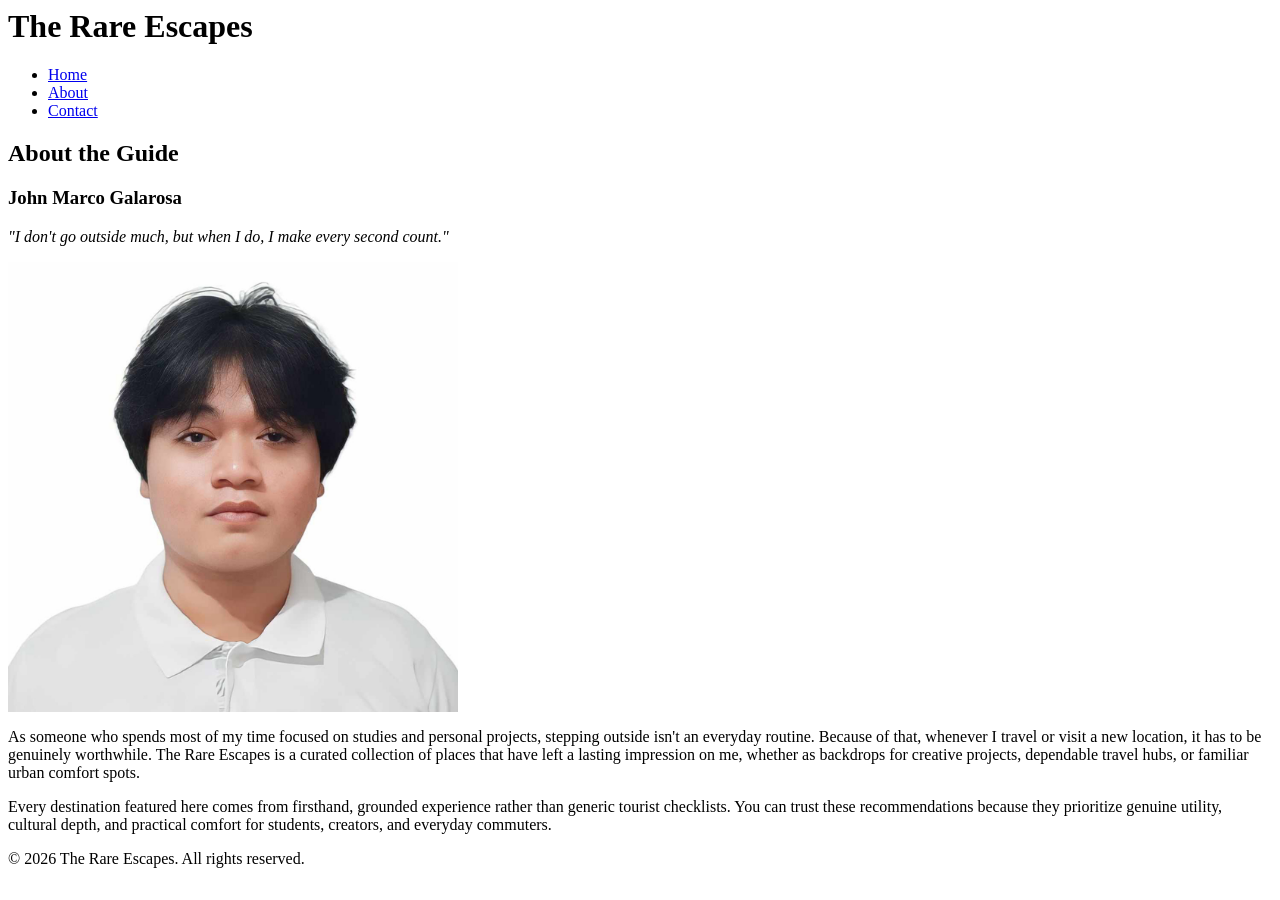
==== about.html @ bfe755ba "Updated about.html with owner section and guide story" ====
<head>
  <meta charset="UTF-8">
  <meta name="viewport" content="width=device-width, initial-scale=1.0">
  <title>About - The Rare Escapes</title>
</head>
<body>

  <header>
    <h1>The Rare Escapes</h1>
    <nav>
      <ul>
        <li><a href="index.html">Home</a></li>
        <li><a href="about.html">About</a></li>
        <li><a href="contact.html">Contact</a></li>
      </ul>
    </nav>
  </header>

  <main>
    <section>
      <h2>About the Guide</h2>
      <h3>John Marco Galarosa</h3>
      <p><em>"I don't go outside much, but when I do, I make every second count."</em></p>
      <img src="images/john-marco-galarosa.jpg" alt="Photo of John Marco Galarosa" width="450">

      <p>As someone who spends most of my time focused on studies and personal projects, stepping outside isn't an everyday routine. Because of that, whenever I travel or visit a new location, it has to be genuinely worthwhile. The Rare Escapes is a curated collection of places that have left a lasting impression on me, whether as backdrops for creative projects, dependable travel hubs, or familiar urban comfort spots.</p>

      <p>Every destination featured here comes from firsthand, grounded experience rather than generic tourist checklists. You can trust these recommendations because they prioritize genuine utility, cultural depth, and practical comfort for students, creators, and everyday commuters.</p>
    </section>
  </main>

  <footer>
    <p>&copy; 2026 The Rare Escapes. All rights reserved.</p>
  </footer>

</body>
</html>
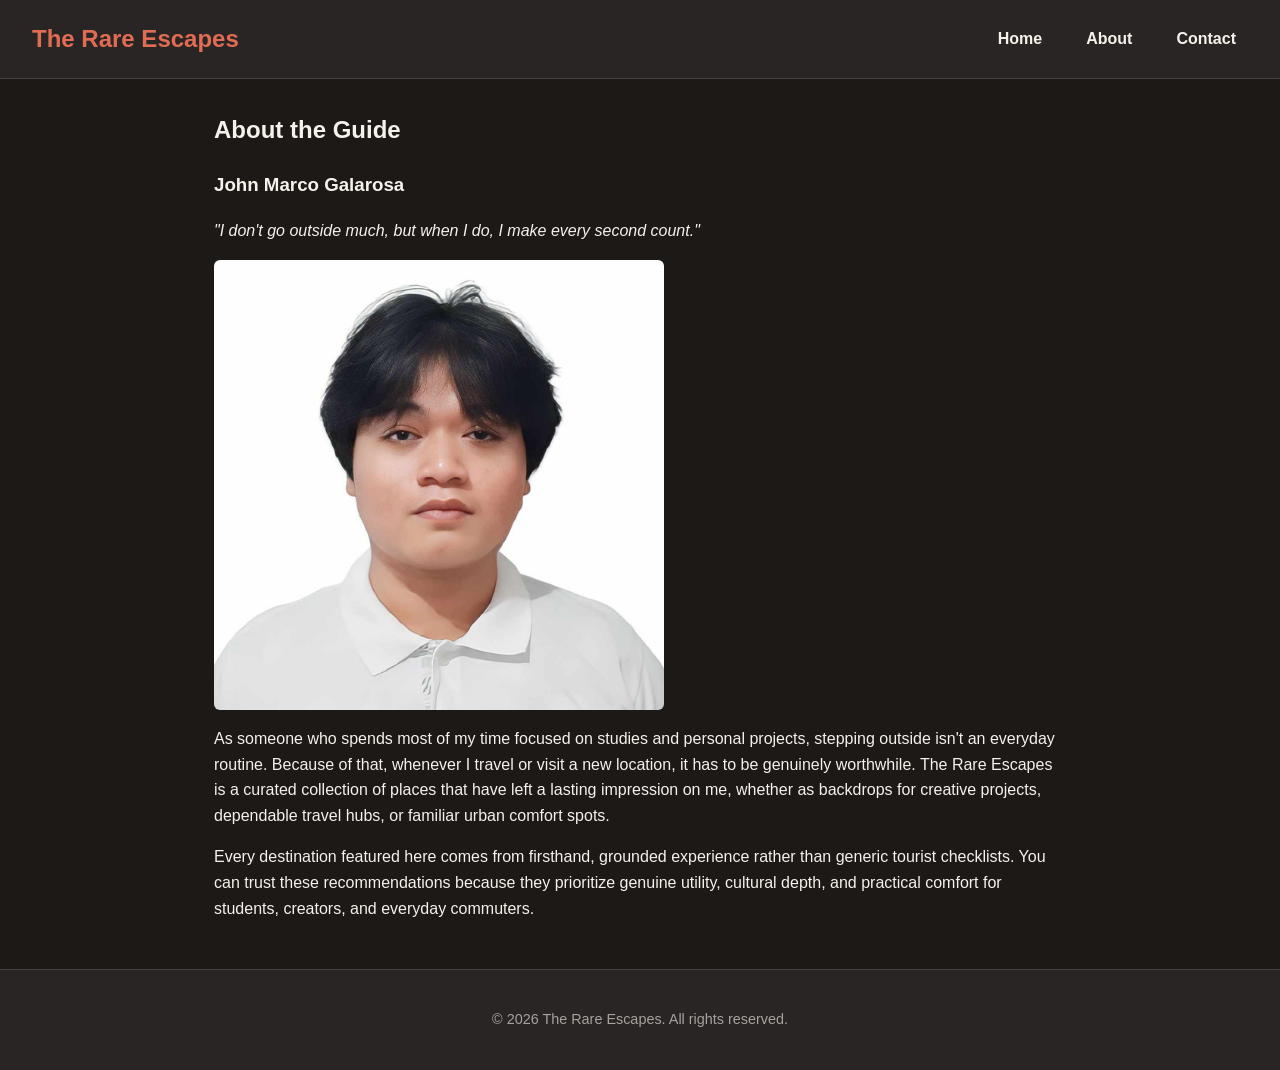
==== commit e08bea5d: "Apply site-header class for flexbox navigation" ====
--- a/about.html
+++ b/about.html
@@ -2,10 +2,11 @@
   <meta charset="UTF-8">
   <meta name="viewport" content="width=device-width, initial-scale=1.0">
   <title>About - The Rare Escapes</title>
+  <link rel="stylesheet" href="style.css">
 </head>
 <body>
 
-  <header>
+  <header class="site-header">
     <h1>The Rare Escapes</h1>
     <nav>
       <ul>
--- a/style.css
+++ b/style.css
@@ -0,0 +1,257 @@
+/* 1. VARIABLES */
+:root {
+  --brand: #e06d53;             
+  --brand-hover: #c85339;       
+  --dark-ink: #f5f2eb;          
+  --muted-grey: #a8a29e;        
+  --light-bg: #1c1917;          
+  --surface-card: #292524;      
+  --border-color: #44403c;      
+  --white: #ffffff;
+}
+
+/* 2. BASE STYLES */
+*,
+*::before,
+*::after {
+  box-sizing: border-box;
+}
+
+body {
+  margin: 0;
+  font-family: -apple-system, BlinkMacSystemFont, "Segoe UI", Roboto, Helvetica, Arial, sans-serif;
+  line-height: 1.6;
+  color: var(--dark-ink);
+  background-color: var(--light-bg);
+}
+
+img {
+  max-width: 100%;
+  height: auto;
+  display: block;
+  border-radius: 6px;
+}
+
+/* 3. LAYOUT REGIONS */
+header,
+.site-header {
+  display: flex;
+  justify-content: space-between;
+  align-items: center;
+  background-color: var(--surface-card);
+  padding: 1.25rem 2rem;
+  border-bottom: 1px solid var(--border-color);
+}
+
+header h1,
+.site-header h1 {
+  margin: 0;
+  font-size: 1.5rem;
+  color: var(--brand);
+}
+
+/* Nav Flex Container */
+.site-header nav ul,
+nav ul {
+  display: flex;
+  align-items: center;
+  gap: 20px;            /* Modern flex gap replaces li margins */
+  list-style: none;
+  padding: 0;
+  margin: 0;
+}
+
+nav a {
+  text-decoration: none;
+  color: var(--dark-ink);
+  font-weight: 600;
+  padding: 0.5rem 0.75rem;
+  transition: color 0.2s ease;
+}
+
+nav a:hover,
+nav a:focus {
+  color: var(--brand);
+}
+
+main {
+  max-width: 900px;
+  margin: 2rem auto;
+  padding: 0 1.5rem;
+}
+
+/* Centered Banner */
+.hero-banner {
+  display: flex;
+  justify-content: center;
+  align-items: center;
+  text-align: center;
+  min-height: 160px;    
+  background-color: var(--surface-card);
+  border: 1px solid var(--border-color);
+  border-radius: 8px;
+  margin-bottom: 2rem;
+  padding: 1.5rem;
+}
+
+.hero-banner p {
+  margin: 0;
+  font-size: 1.15rem;
+  font-weight: 500;
+  color: var(--dark-ink);
+  max-width: 650px;
+}
+
+footer {
+  background-color: var(--surface-card);
+  border-top: 1px solid var(--border-color);
+  text-align: center;
+  padding: 1.5rem;
+  margin-top: 3rem;
+  color: var(--muted-grey);
+  font-size: 0.9rem;
+}
+
+/* 4. PLACE CARDS COMPONENT */
+.place-card {
+  background-color: var(--surface-card);
+  border-radius: 8px;
+  padding: 24px;
+  margin-bottom: 24px;
+
+  /* 1. Subtle outline around the entire card */
+  border: 1px solid var(--border-color);
+
+  /* 2. Overrides the left side with the terracotta accent stripe */
+  border-left: 5px solid var(--brand);
+}
+
+.place-card .place-title {
+  margin-top: 0;
+  margin-bottom: 0.5rem;
+  font-size: 1.35rem;
+  color: var(--white);
+}
+
+.place-card .location {
+  font-size: 0.95rem;
+  font-weight: 600;
+  color: var(--brand);
+  margin-top: 0;
+  margin-bottom: 0.75rem;
+}
+
+.place-card p {
+  color: var(--muted-grey);
+}
+
+.place-card a {
+  display: inline-block;
+  margin-top: 0.75rem;
+  color: var(--brand);
+  font-weight: 600;
+  text-decoration: none;
+}
+
+.place-card a:hover {
+  text-decoration: underline;
+}
+
+/* Detail page article container */
+article {
+  background-color: var(--surface-card);
+  border-radius: 8px;
+  padding: 24px;
+  margin-bottom: 24px;
+  border: 1px solid var(--border-color);
+}
+
+/* Specifications Table */
+table {
+  width: 100%;
+  border-collapse: collapse;
+  background-color: var(--surface-card);
+  margin: 1.5rem 0;
+}
+
+th, td {
+  padding: 0.75rem;
+  border: 1px solid var(--border-color);
+  text-align: left;
+}
+
+th {
+  background-color: #342e2b;
+  color: var(--dark-ink);
+}
+
+/* 5. CONTACT & SUGGESTION FORM STYLING */
+fieldset {
+  background-color: var(--surface-card);
+  border: 1px solid var(--border-color);
+  border-radius: 8px;
+  padding: 24px;
+  margin-bottom: 24px;
+}
+
+legend {
+  font-weight: 700;
+  padding: 0 8px;
+  font-size: 1.1rem;
+  color: var(--brand);
+}
+
+label {
+  display: inline-block;
+  margin-bottom: 6px;
+  font-weight: 600;
+  color: var(--dark-ink);
+}
+
+input[type="text"],
+input[type="email"],
+select,
+textarea {
+  width: 100%;
+  padding: 10px 12px;
+  background-color: var(--light-bg);
+  border: 1px solid var(--border-color);
+  border-radius: 6px;
+  color: var(--dark-ink);
+  font-family: inherit;
+  font-size: 1rem;
+}
+
+/* Radio & Checkbox Adjustments */
+input[type="radio"],
+input[type="checkbox"] {
+  width: auto;
+  margin-right: 8px;
+  accent-color: var(--brand);
+}
+
+/* Accessible Keyboard Focus Rings */
+input:focus,
+select:focus,
+textarea:focus,
+button:focus {
+  outline: 3px solid var(--brand);
+  outline-offset: 2px;
+}
+
+button[type="submit"] {
+  background-color: var(--brand);
+  color: #1c1917;
+  border: none;
+  border-radius: 6px;
+  padding: 12px 24px;
+  font-size: 1rem;
+  font-weight: 700;
+  cursor: pointer;
+  transition: background-color 0.2s ease;
+}
+
+button[type="submit"]:hover {
+  background-color: var(--brand-hover);
+  color: var(--white);
+}
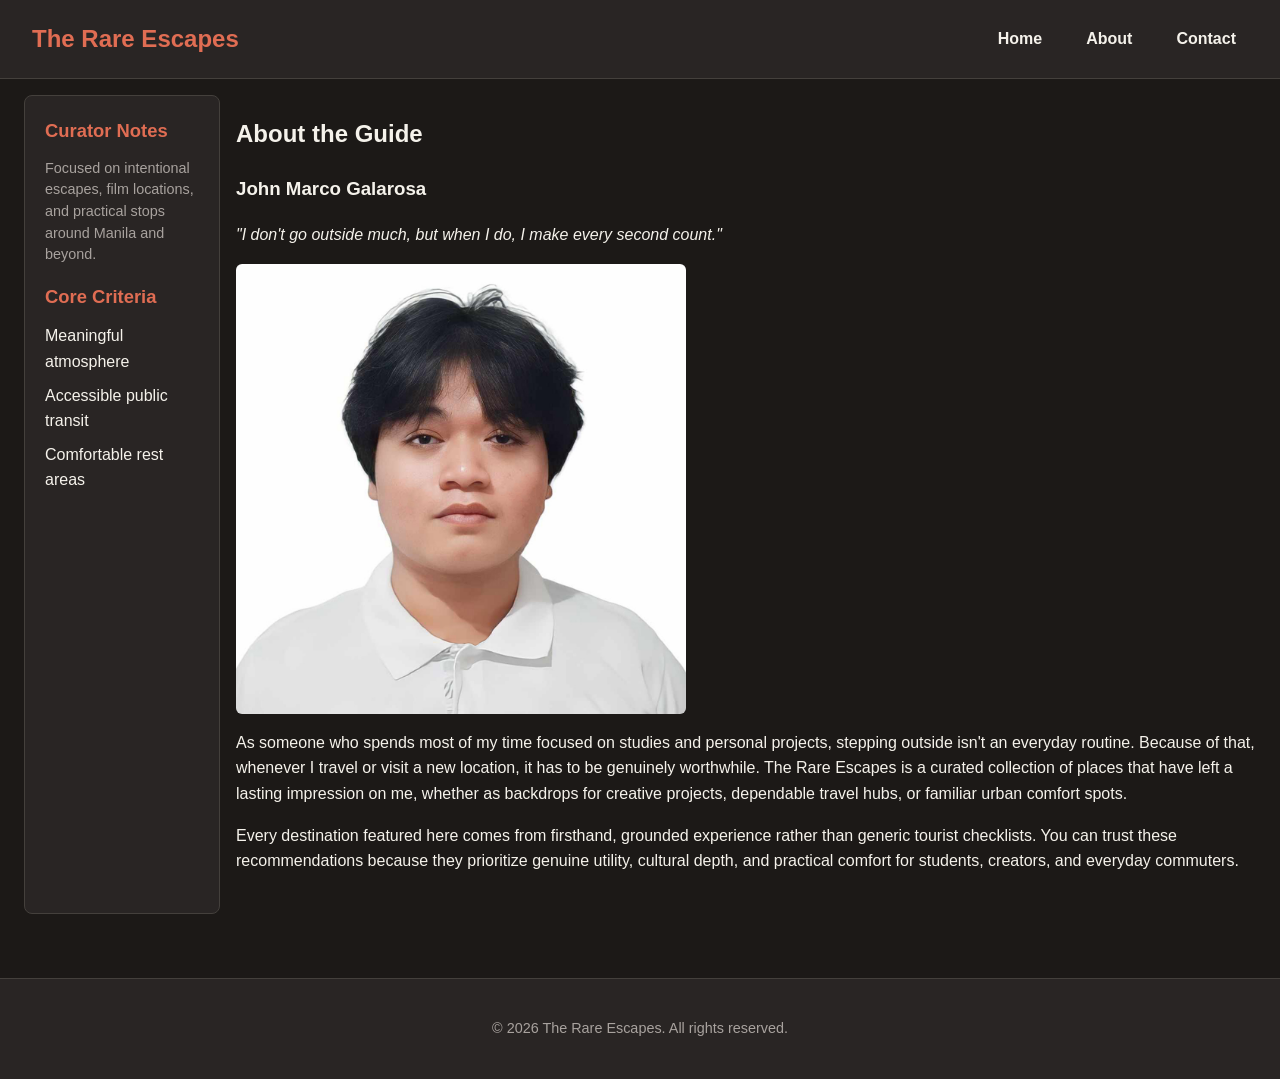
==== commit 3e0c4b15: "Added .page grid structure and aside element" ====
--- a/about.html
+++ b/about.html
@@ -1,3 +1,5 @@
+<!DOCTYPE html>
+<html lang="en">
 <head>
   <meta charset="UTF-8">
   <meta name="viewport" content="width=device-width, initial-scale=1.0">
@@ -6,33 +8,47 @@
 </head>
 <body>
 
-  <header class="site-header">
-    <h1>The Rare Escapes</h1>
-    <nav>
+  <div class="page">
+    <header class="site-header">
+      <h1>The Rare Escapes</h1>
+      <nav>
+        <ul>
+          <li><a href="index.html">Home</a></li>
+          <li><a href="about.html">About</a></li>
+          <li><a href="contact.html">Contact</a></li>
+        </ul>
+      </nav>
+    </header>
+
+    <aside class="sidebar">
+      <h2>Curator Notes</h2>
+      <p>Focused on intentional escapes, film locations, and practical stops around Manila and beyond.</p>
+
+      <h2>Core Criteria</h2>
       <ul>
-        <li><a href="index.html">Home</a></li>
-        <li><a href="about.html">About</a></li>
-        <li><a href="contact.html">Contact</a></li>
+        <li>Meaningful atmosphere</li>
+        <li>Accessible public transit</li>
+        <li>Comfortable rest areas</li>
       </ul>
-    </nav>
-  </header>
+    </aside>
 
-  <main>
-    <section>
-      <h2>About the Guide</h2>
-      <h3>John Marco Galarosa</h3>
-      <p><em>"I don't go outside much, but when I do, I make every second count."</em></p>
-      <img src="images/john-marco-galarosa.jpg" alt="Photo of John Marco Galarosa" width="450">
+    <main>
+      <section>
+        <h2>About the Guide</h2>
+        <h3>John Marco Galarosa</h3>
+        <p><em>"I don't go outside much, but when I do, I make every second count."</em></p>
+        <img src="images/john-marco-galarosa.jpg" alt="Photo of John Marco Galarosa" width="450">
 
-      <p>As someone who spends most of my time focused on studies and personal projects, stepping outside isn't an everyday routine. Because of that, whenever I travel or visit a new location, it has to be genuinely worthwhile. The Rare Escapes is a curated collection of places that have left a lasting impression on me, whether as backdrops for creative projects, dependable travel hubs, or familiar urban comfort spots.</p>
+        <p>As someone who spends most of my time focused on studies and personal projects, stepping outside isn't an everyday routine. Because of that, whenever I travel or visit a new location, it has to be genuinely worthwhile. The Rare Escapes is a curated collection of places that have left a lasting impression on me, whether as backdrops for creative projects, dependable travel hubs, or familiar urban comfort spots.</p>
 
-      <p>Every destination featured here comes from firsthand, grounded experience rather than generic tourist checklists. You can trust these recommendations because they prioritize genuine utility, cultural depth, and practical comfort for students, creators, and everyday commuters.</p>
-    </section>
-  </main>
+        <p>Every destination featured here comes from firsthand, grounded experience rather than generic tourist checklists. You can trust these recommendations because they prioritize genuine utility, cultural depth, and practical comfort for students, creators, and everyday commuters.</p>
+      </section>
+    </main>
 
-  <footer>
-    <p>&copy; 2026 The Rare Escapes. All rights reserved.</p>
-  </footer>
+    <footer>
+      <p>&copy; 2026 The Rare Escapes. All rights reserved.</p>
+    </footer>
+  </div>
 
 </body>
 </html>
--- a/style.css
+++ b/style.css
@@ -32,8 +32,86 @@
   border-radius: 6px;
 }
 
-/* 3. LAYOUT REGIONS */
-header,
+/* 3. LAYOUT REGIONS (Page Grid Skeleton & Flex Components) */
+
+/* Overall Page Skeleton */
+.page {
+  display: grid;
+  grid-template-columns: 220px 1fr;
+  grid-template-areas:
+    "masthead masthead"
+    "side     main"
+    "foot     foot";
+  gap: 16px;
+  min-height: 100vh;
+}
+
+header.site-header,
+header { 
+  grid-area: masthead; 
+}
+
+aside.sidebar,
+aside { 
+  grid-area: side; 
+}
+
+main { 
+  grid-area: main; 
+  max-width: 100%;
+  margin: 0;
+  padding: 0 1.5rem 1.5rem 0;
+}
+
+footer { 
+  grid-area: foot; 
+  margin-top: 0;
+}
+
+/* Sidebar Component */
+.sidebar {
+  background-color: var(--surface-card);
+  border: 1px solid var(--border-color);
+  border-radius: 8px;
+  padding: 20px;
+  margin-left: 1.5rem;
+}
+
+.sidebar h2 {
+  font-size: 1.15rem;
+  color: var(--brand);
+  margin-top: 0;
+  margin-bottom: 0.75rem;
+}
+
+.sidebar ul {
+  list-style: none;
+  padding: 0;
+  margin: 0 0 1.5rem 0;
+}
+
+.sidebar li {
+  margin-bottom: 0.5rem;
+}
+
+.sidebar a {
+  color: var(--dark-ink);
+  text-decoration: none;
+  transition: color 0.2s ease;
+}
+
+.sidebar a:hover {
+  color: var(--brand);
+}
+
+.sidebar p {
+  color: var(--muted-grey);
+  font-size: 0.9rem;
+  line-height: 1.5;
+  margin: 0 0 1rem 0;
+}
+
+/* Existing Header Flexbox */
 .site-header {
   display: flex;
   justify-content: space-between;
@@ -43,25 +121,21 @@
   border-bottom: 1px solid var(--border-color);
 }
 
-header h1,
 .site-header h1 {
   margin: 0;
   font-size: 1.5rem;
   color: var(--brand);
 }
 
-/* Nav Flex Container */
-.site-header nav ul,
-nav ul {
-  display: flex;
-  align-items: center;
-  gap: 20px;            /* Modern flex gap replaces li margins */
+.site-header nav ul {
+  display: flex;
+  gap: 20px;
   list-style: none;
   padding: 0;
   margin: 0;
 }
 
-nav a {
+.site-header nav a {
   text-decoration: none;
   color: var(--dark-ink);
   font-weight: 600;
@@ -69,28 +143,22 @@
   transition: color 0.2s ease;
 }
 
-nav a:hover,
-nav a:focus {
-  color: var(--brand);
-}
-
-main {
-  max-width: 900px;
-  margin: 2rem auto;
-  padding: 0 1.5rem;
-}
-
-/* Centered Banner */
+.site-header nav a:hover,
+.site-header nav a:focus {
+  color: var(--brand);
+}
+
+/* Existing Hero Banner Flexbox Centering */
 .hero-banner {
   display: flex;
   justify-content: center;
   align-items: center;
   text-align: center;
-  min-height: 160px;    
-  background-color: var(--surface-card);
-  border: 1px solid var(--border-color);
-  border-radius: 8px;
-  margin-bottom: 2rem;
+  min-height: 160px;
+  background-color: var(--surface-card);
+  border: 1px solid var(--border-color);
+  border-radius: 8px;
+  margin-bottom: 1.5rem;
   padding: 1.5rem;
 }
 
@@ -112,18 +180,23 @@
   font-size: 0.9rem;
 }
 
-/* 4. PLACE CARDS COMPONENT */
+/* 4. PLACE GRID & CARDS COMPONENT */
+.place-grid {
+  display: flex;
+  flex-wrap: wrap;              /* Wraps cards to subsequent lines */
+  gap: 24px;                    
+}
+
 .place-card {
+  flex: 1 1 240px;              /* Grow, shrink, target width 240px */
   background-color: var(--surface-card);
   border-radius: 8px;
   padding: 24px;
-  margin-bottom: 24px;
-
-  /* 1. Subtle outline around the entire card */
-  border: 1px solid var(--border-color);
-
-  /* 2. Overrides the left side with the terracotta accent stripe */
+  border: 1px solid var(--border-color);
   border-left: 5px solid var(--brand);
+  margin-bottom: 0;             /* Gap handles row spacing */
+  display: flex;
+  flex-direction: column;
 }
 
 .place-card .place-title {
@@ -145,9 +218,17 @@
   color: var(--muted-grey);
 }
 
+.place-card img {
+  width: 100%;
+  height: 200px;
+  object-fit: cover;
+  border-radius: 6px;
+  margin-bottom: 1rem;
+}
+
 .place-card a {
   display: inline-block;
-  margin-top: 0.75rem;
+  margin-top: auto;             /* Aligns read more links at the bottom */
   color: var(--brand);
   font-weight: 600;
   text-decoration: none;
@@ -156,7 +237,6 @@
 .place-card a:hover {
   text-decoration: underline;
 }
-
 /* Detail page article container */
 article {
   background-color: var(--surface-card);
